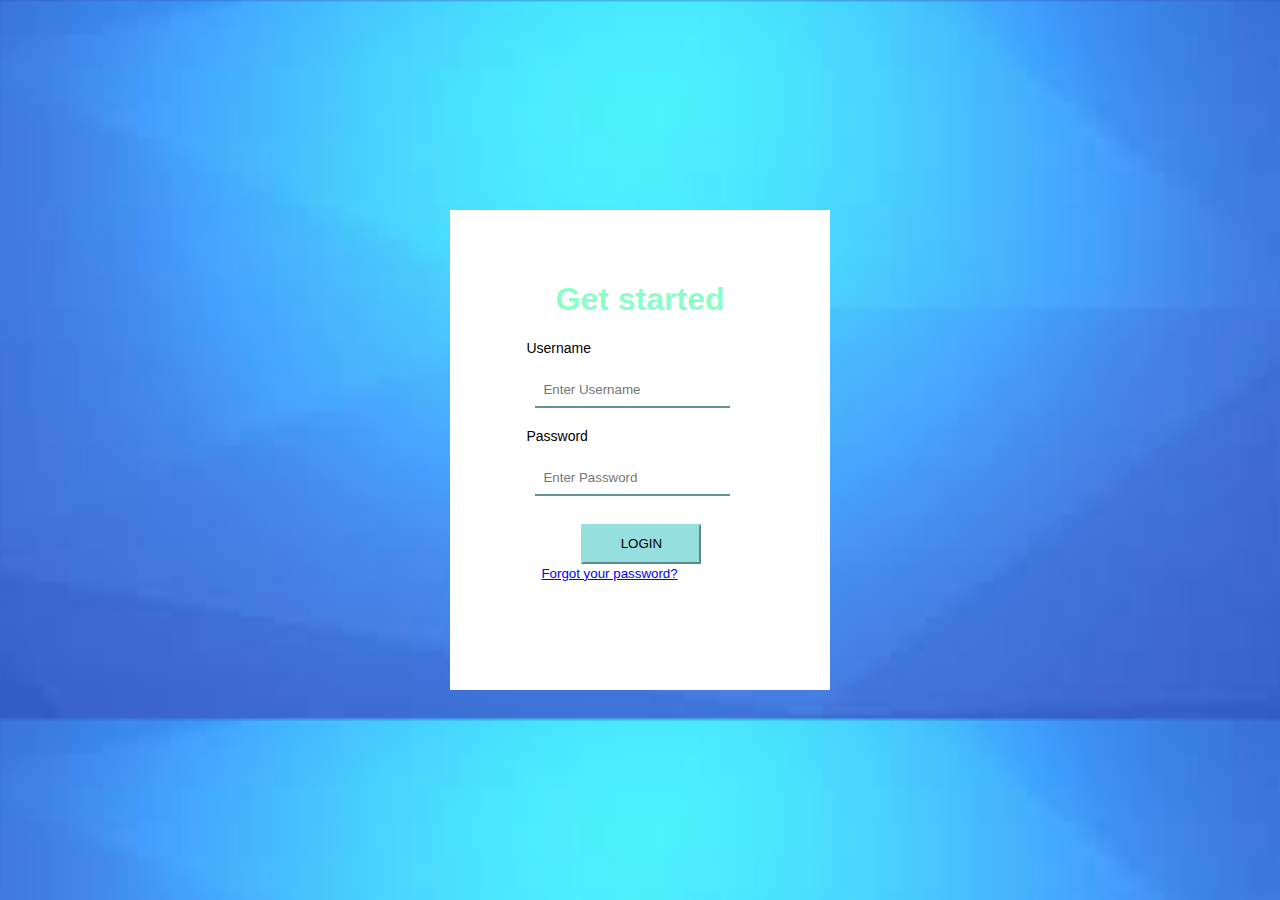
==== login.html @ 1dc05992 "Register and login" ====
<!DOCTYPE html>
<html lang="en">
<head>
    <meta charset="UTF-8">
    <meta http-equiv="X-UA-Compatible" content="IE=edge">
    <meta name="viewport" content="width=device-width, initial-scale=1.0">
   <link rel="stylesheet" href="login.css">
    <title>Login</title>
</head>
<body>
    <div class="loginbox">

    <h1>Get started</h1>
    <form>
        <label>Username</label><br>
        <input type="username"name=""placeholder="Enter Username">
        <br><label>Password</label><br>
        <input type="password"name =""placeholder="Enter Password">
        <button type="login" class="btn">LOGIN</button><br>
                    
            <a href="#">Forgot your password?</a>
       
         </form>
    </div>  
</body>
</html>
---- login.css ----
body{
    height: 100%;
    font-family:Arial, Helvetica, sans-serif;
    background-image: url(images/logB.jpeg);
    background-size: cover;
 }
.loginbox{
    width:380px;
    height: 480px;
    background:white;
    color: black;
    top: 50%;
    left: 50%;
    position: absolute;
    transform: translate(-50%,-50%);
    box-sizing: border-box;
}

.form{
        text-align: center;
    }
    
    h1{
        text-align: center;
        padding-top: 50px;
        font-size: 14;
        color: rgba(0, 255, 136, 0.466);
    }
    form{
        width: 200px;
        margin-left: 20px;
        padding-left:3%;
    
    }   
    form label{
        font-size: 14px;
        margin-top: 20px;
        padding-left: 45px;
        display: flex;
}


.btn{
    
    padding: 1px 20px;
    cursor: pointer;
    width: 200%;
    opacity: 1;
    margin-left: 100px;
    margin-top:28px;
    background-color: rgb(150, 223, 223);
    text-align: left;
}

.btw:hover{
    opacity:1;
}
.btn{
    width: 120px;
    height: 40px;
    font-size: smaller;
    margin-left: 50%;
    text-align: center;
    border-color:rgb(150, 223, 223);
    
    
  
}

input[type=username],
input[type=password]{
    border: none;
    outline: none;
    border-bottom: 2px solid rgba(4, 88, 88, 0.637);
  width:185px;
    height: 30px;
    padding-left: 8px;
    margin-left: 54px;
    text-align: left; 
   
}
p{
    text-align: center;
}
a{
    color: blue;
    font-size: smaller;
    padding-left: 30%;
    padding-top: 10%;
    text-align: center;
    
}
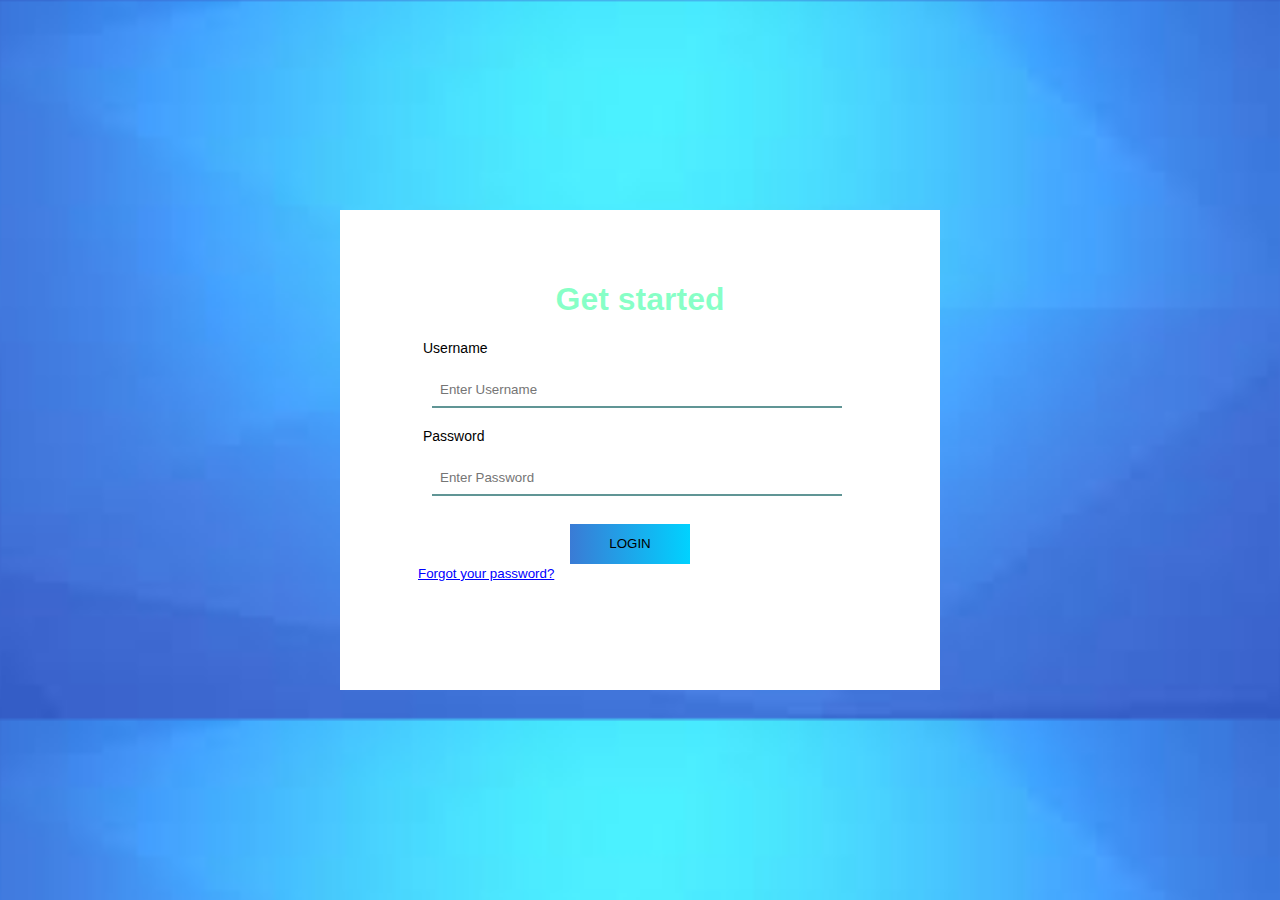
==== commit 5476794a: "Change box size and button in linear gradient" ====
--- a/login.html
+++ b/login.html
@@ -17,6 +17,8 @@
         <br><label>Password</label><br>
         <input type="password"name =""placeholder="Enter Password">
         <button type="login" class="btn">LOGIN</button><br>
+        
+
                     
             <a href="#">Forgot your password?</a>
        
--- a/login.css
+++ b/login.css
@@ -5,7 +5,7 @@
     background-size: cover;
  }
 .loginbox{
-    width:380px;
+    width:600px;
     height: 480px;
     background:white;
     color: black;
@@ -23,7 +23,7 @@
     h1{
         text-align: center;
         padding-top: 50px;
-        font-size: 14;
+        font-size: 9;
         color: rgba(0, 255, 136, 0.466);
     }
     form{
@@ -59,9 +59,11 @@
     width: 120px;
     height: 40px;
     font-size: smaller;
-    margin-left: 50%;
+    margin-left: 96%;
     text-align: center;
-    border-color:rgb(150, 223, 223);
+    border: none;
+    background: linear-gradient(to right,  #3a7bd5, #00d2ff);
+    
     
     
   
@@ -72,7 +74,7 @@
     border: none;
     outline: none;
     border-bottom: 2px solid rgba(4, 88, 88, 0.637);
-  width:185px;
+  width:400px;
     height: 30px;
     padding-left: 8px;
     margin-left: 54px;
@@ -85,9 +87,9 @@
 a{
     color: blue;
     font-size: smaller;
-    padding-left: 30%;
+    padding-left: 20%;
     padding-top: 10%;
     text-align: center;
-    
+    margin-right: 10%;
 }
     
